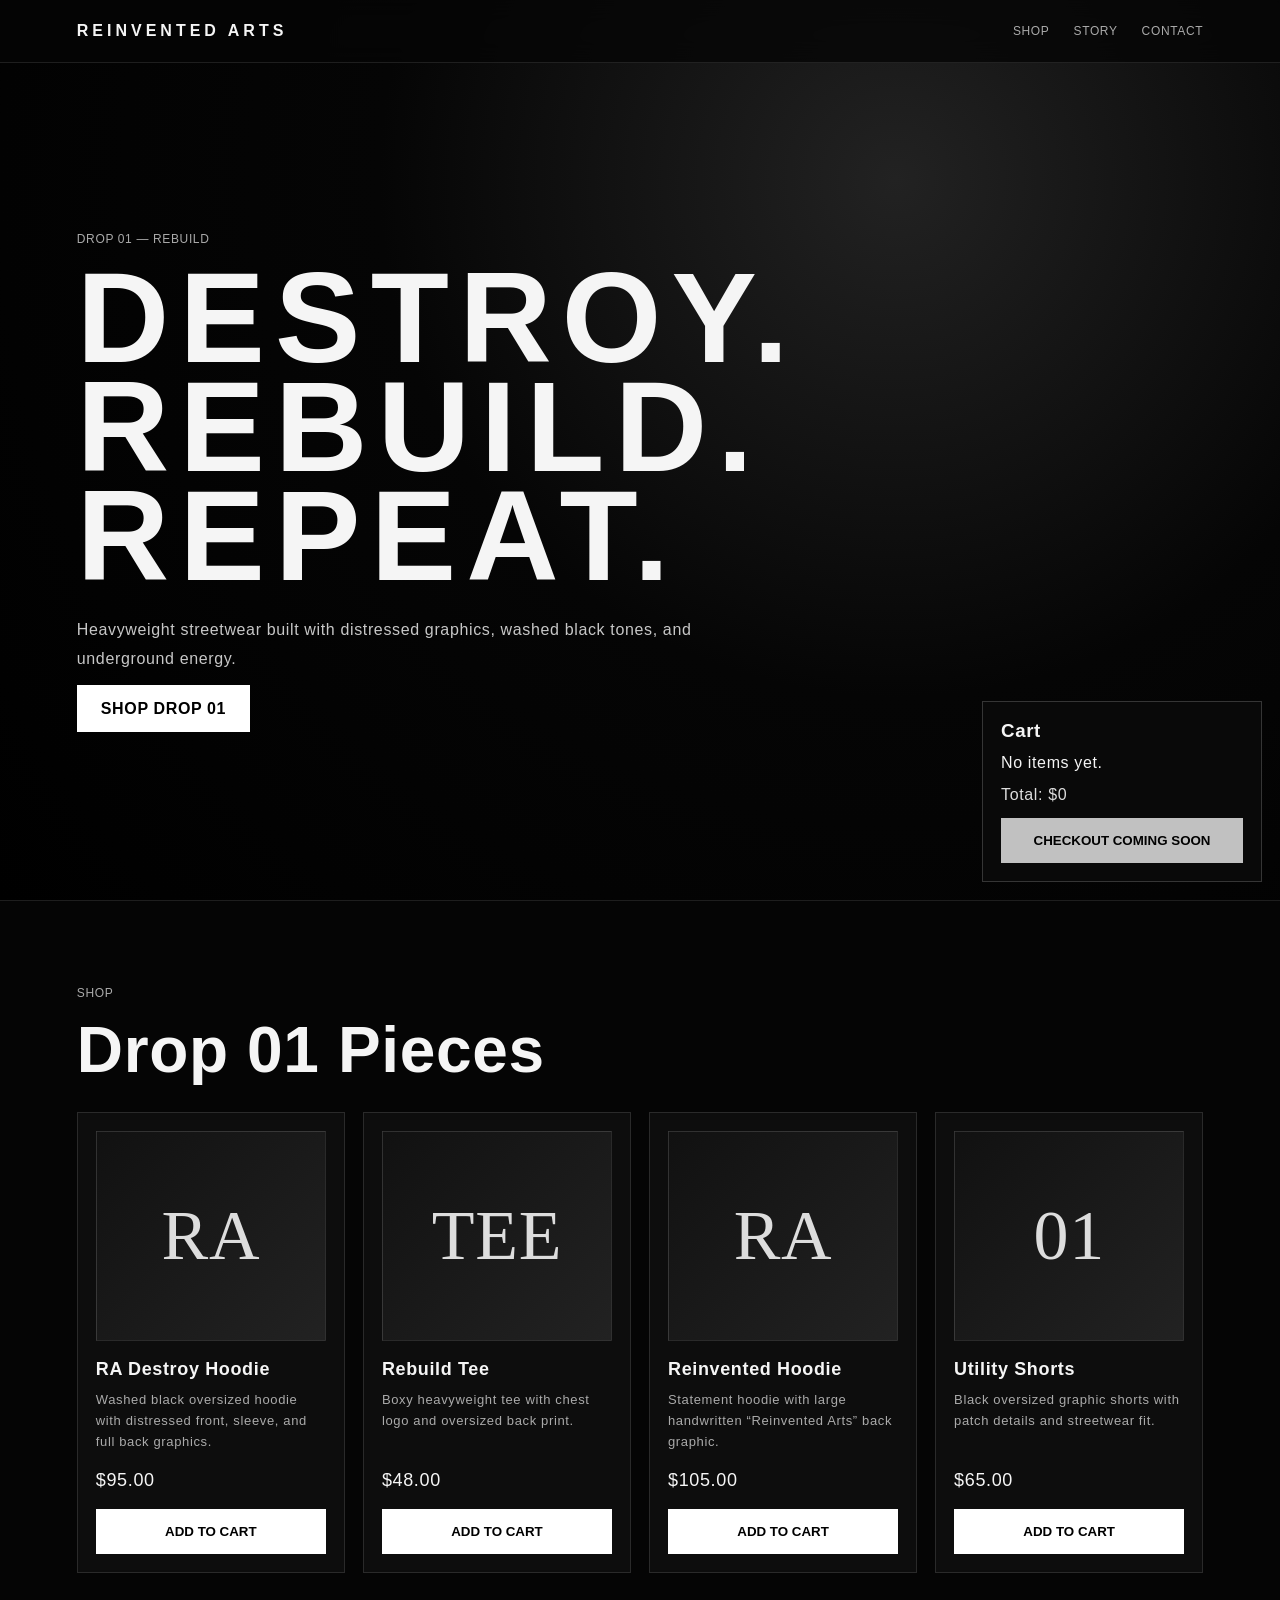
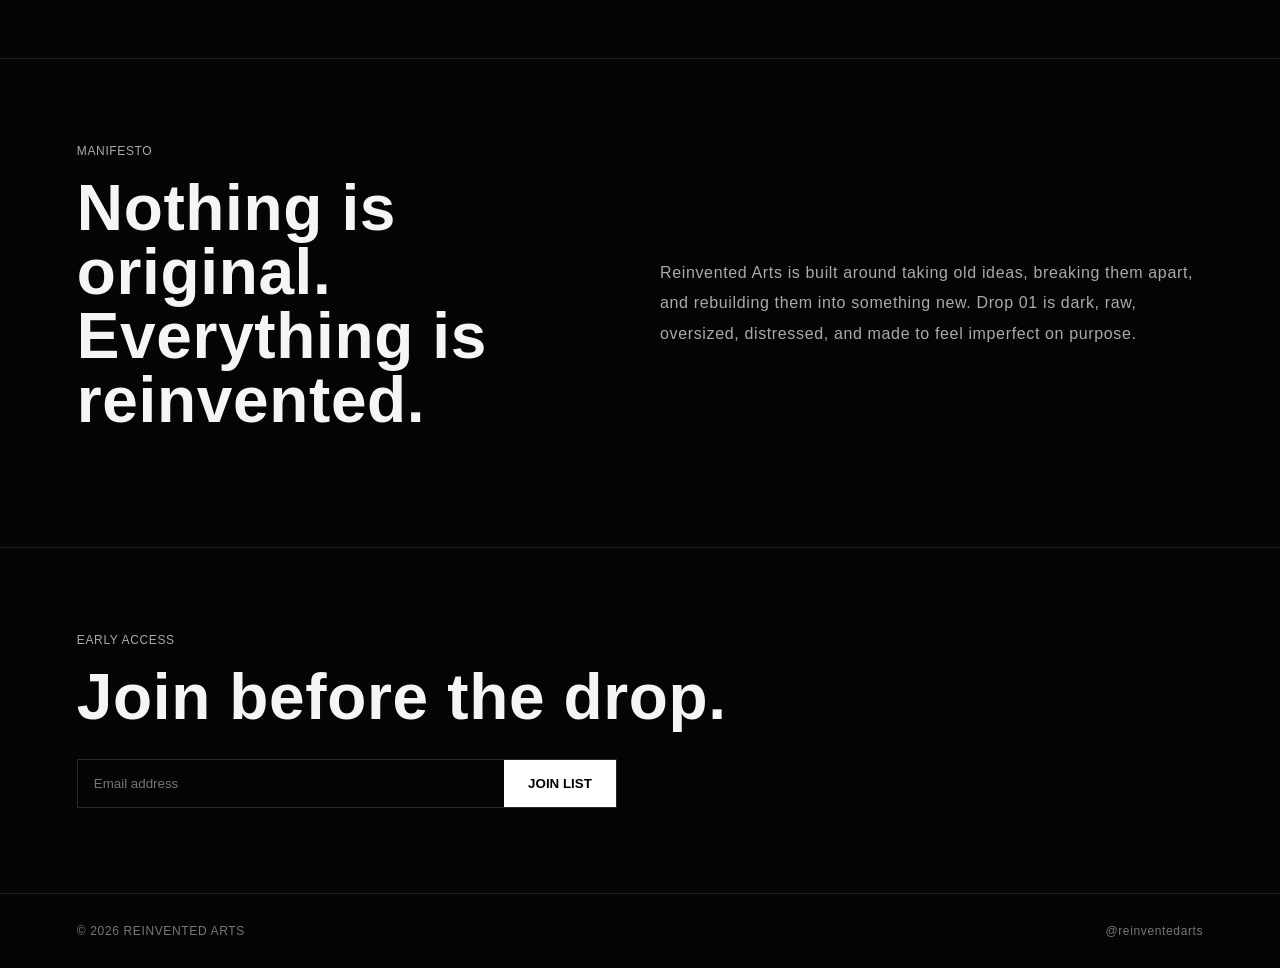
==== index.html @ 9f6cbb35 "Add files via upload" ====
<!DOCTYPE html>
<html lang="en">
<head>
  <meta charset="UTF-8" />
  <meta name="viewport" content="width=device-width, initial-scale=1.0" />
  <title>Reinvented Arts | Drop 01</title>
  <link rel="stylesheet" href="style.css" />
</head>
<body>
  <header class="nav">
    <div class="brand">REINVENTED ARTS</div>
    <nav>
      <a href="#shop">Shop</a>
      <a href="#story">Story</a>
      <a href="#contact">Contact</a>
    </nav>
  </header>

  <section class="hero">
    <div class="hero-inner">
      <p class="eyebrow">DROP 01 — REBUILD</p>
      <h1>DESTROY.<br>REBUILD.<br>REPEAT.</h1>
      <p class="sub">Heavyweight streetwear built with distressed graphics, washed black tones, and underground energy.</p>
      <a class="button" href="#shop">Shop Drop 01</a>
    </div>
  </section>

  <section id="shop" class="section">
    <p class="eyebrow">SHOP</p>
    <h2>Drop 01 Pieces</h2>

    <div class="products">
      <article class="card">
        <div class="product-img">RA</div>
        <h3>RA Destroy Hoodie</h3>
        <p>Washed black oversized hoodie with distressed front, sleeve, and full back graphics.</p>
        <div class="price">$95.00</div>
        <button onclick="addToCart('RA Destroy Hoodie',95)">Add to Cart</button>
      </article>

      <article class="card">
        <div class="product-img">TEE</div>
        <h3>Rebuild Tee</h3>
        <p>Boxy heavyweight tee with chest logo and oversized back print.</p>
        <div class="price">$48.00</div>
        <button onclick="addToCart('Rebuild Tee',48)">Add to Cart</button>
      </article>

      <article class="card">
        <div class="product-img">RA</div>
        <h3>Reinvented Hoodie</h3>
        <p>Statement hoodie with large handwritten “Reinvented Arts” back graphic.</p>
        <div class="price">$105.00</div>
        <button onclick="addToCart('Reinvented Hoodie',105)">Add to Cart</button>
      </article>

      <article class="card">
        <div class="product-img">01</div>
        <h3>Utility Shorts</h3>
        <p>Black oversized graphic shorts with patch details and streetwear fit.</p>
        <div class="price">$65.00</div>
        <button onclick="addToCart('Utility Shorts',65)">Add to Cart</button>
      </article>
    </div>
  </section>

  <section id="story" class="section split">
    <div>
      <p class="eyebrow">MANIFESTO</p>
      <h2>Nothing is original. Everything is reinvented.</h2>
    </div>
    <p>
      Reinvented Arts is built around taking old ideas, breaking them apart, and rebuilding them into something new.
      Drop 01 is dark, raw, oversized, distressed, and made to feel imperfect on purpose.
    </p>
  </section>

  <section class="section newsletter">
    <p class="eyebrow">EARLY ACCESS</p>
    <h2>Join before the drop.</h2>
    <form>
      <input type="email" placeholder="Email address" />
      <button type="button">Join List</button>
    </form>
  </section>

  <aside class="cart" id="cart">
    <h3>Cart</h3>
    <div id="cartItems">No items yet.</div>
    <div class="cart-total">Total: $<span id="cartTotal">0</span></div>
    <button class="checkout">Checkout Coming Soon</button>
  </aside>

  <footer id="contact">
    <div>© 2026 REINVENTED ARTS</div>
    <div>@reinventedarts</div>
  </footer>

  <script src="script.js"></script>
</body>
</html>
---- style.css ----
*{box-sizing:border-box;margin:0;padding:0}body{background:#050505;color:#f5f5f5;font-family:Arial,Helvetica,sans-serif;letter-spacing:.04em}a{color:inherit;text-decoration:none}.nav{position:fixed;top:0;width:100%;z-index:10;display:flex;justify-content:space-between;align-items:center;padding:22px 6vw;background:rgba(5,5,5,.8);backdrop-filter:blur(12px);border-bottom:1px solid rgba(255,255,255,.1)}.brand{font-weight:800;letter-spacing:.25em}.nav nav{display:flex;gap:24px;font-size:12px;text-transform:uppercase;color:#aaa}.hero{min-height:100vh;display:flex;align-items:center;padding:120px 6vw 70px;background:radial-gradient(circle at 70% 20%,#222 0%,#050505 45%,#000 100%)}.hero-inner{max-width:850px}.eyebrow{font-size:12px;color:#aaa;text-transform:uppercase;margin-bottom:18px}.hero h1{font-size:clamp(54px,10vw,130px);line-height:.85;letter-spacing:.08em}.sub{max-width:620px;color:#c7c7c7;line-height:1.8;margin:26px 0}.button,.card button,.newsletter button,.checkout{background:#fff;color:#000;border:0;padding:15px 24px;text-transform:uppercase;font-weight:800;cursor:pointer}.section{padding:85px 6vw;border-top:1px solid rgba(255,255,255,.1)}h2{font-size:clamp(30px,5vw,64px);line-height:1;margin-bottom:30px}.products{display:grid;grid-template-columns:repeat(4,1fr);gap:18px}.card{background:#0d0d0d;border:1px solid rgba(255,255,255,.12);padding:18px;min-height:430px;display:flex;flex-direction:column}.product-img{height:210px;background:linear-gradient(135deg,#111,#222);border:1px solid rgba(255,255,255,.1);display:grid;place-items:center;font-family:serif;font-size:70px;margin-bottom:18px;color:#ddd}.card h3{font-size:18px;margin-bottom:10px}.card p{font-size:13px;color:#aaa;line-height:1.6;flex:1}.price{font-size:18px;margin:18px 0}.split{display:grid;grid-template-columns:1fr 1fr;gap:40px;align-items:center}.split p:last-child{color:#aaa;line-height:1.9}.newsletter form{display:flex;max-width:540px;border:1px solid rgba(255,255,255,.15)}input{flex:1;background:transparent;border:0;color:#fff;padding:16px;outline:0}.cart{position:fixed;right:18px;bottom:18px;width:280px;background:#090909;border:1px solid rgba(255,255,255,.18);padding:18px;z-index:20}.cart h3{margin-bottom:12px}.cart-total{margin:14px 0;color:#ddd}.checkout{width:100%;opacity:.75}footer{display:flex;justify-content:space-between;padding:30px 6vw;color:#777;font-size:12px;border-top:1px solid rgba(255,255,255,.1)}@media(max-width:900px){.products{grid-template-columns:1fr}.split{grid-template-columns:1fr}.nav nav{display:none}.cart{position:static;width:auto;margin:18px}.hero h1{font-size:54px}}
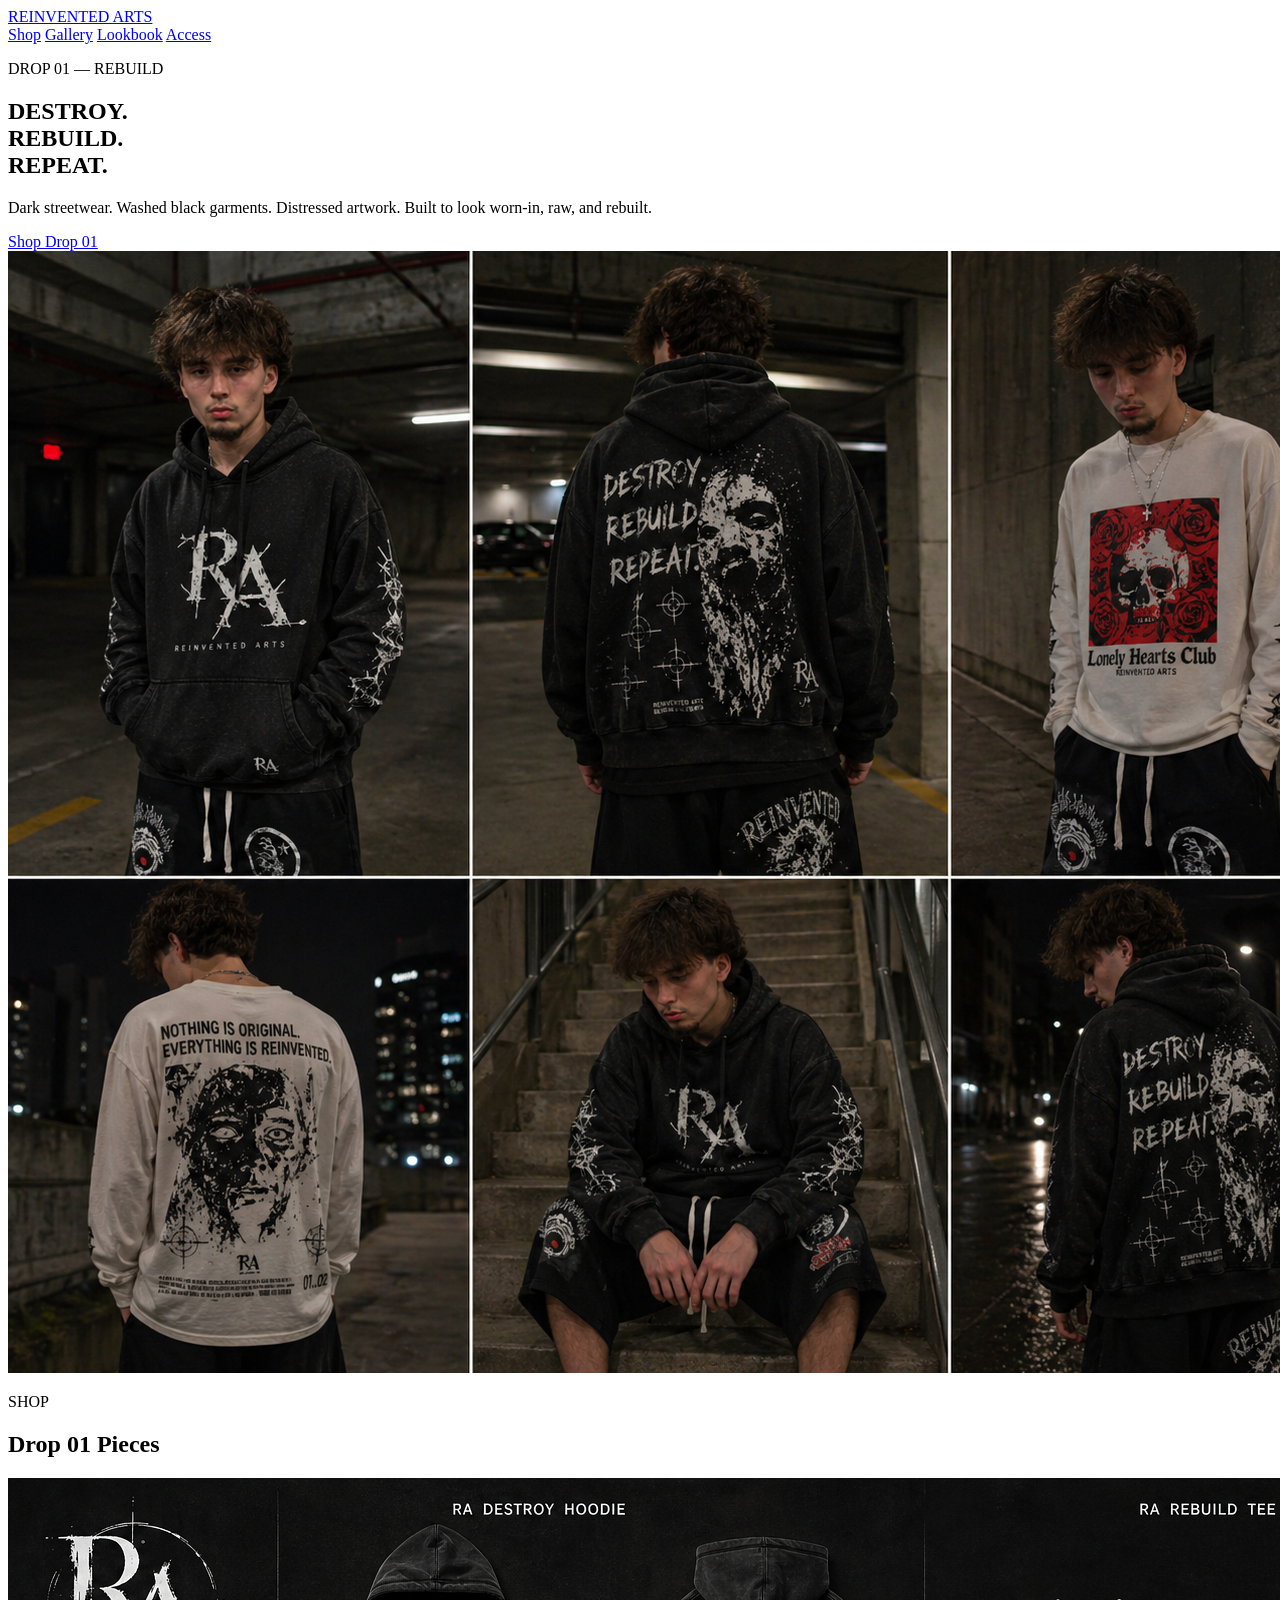
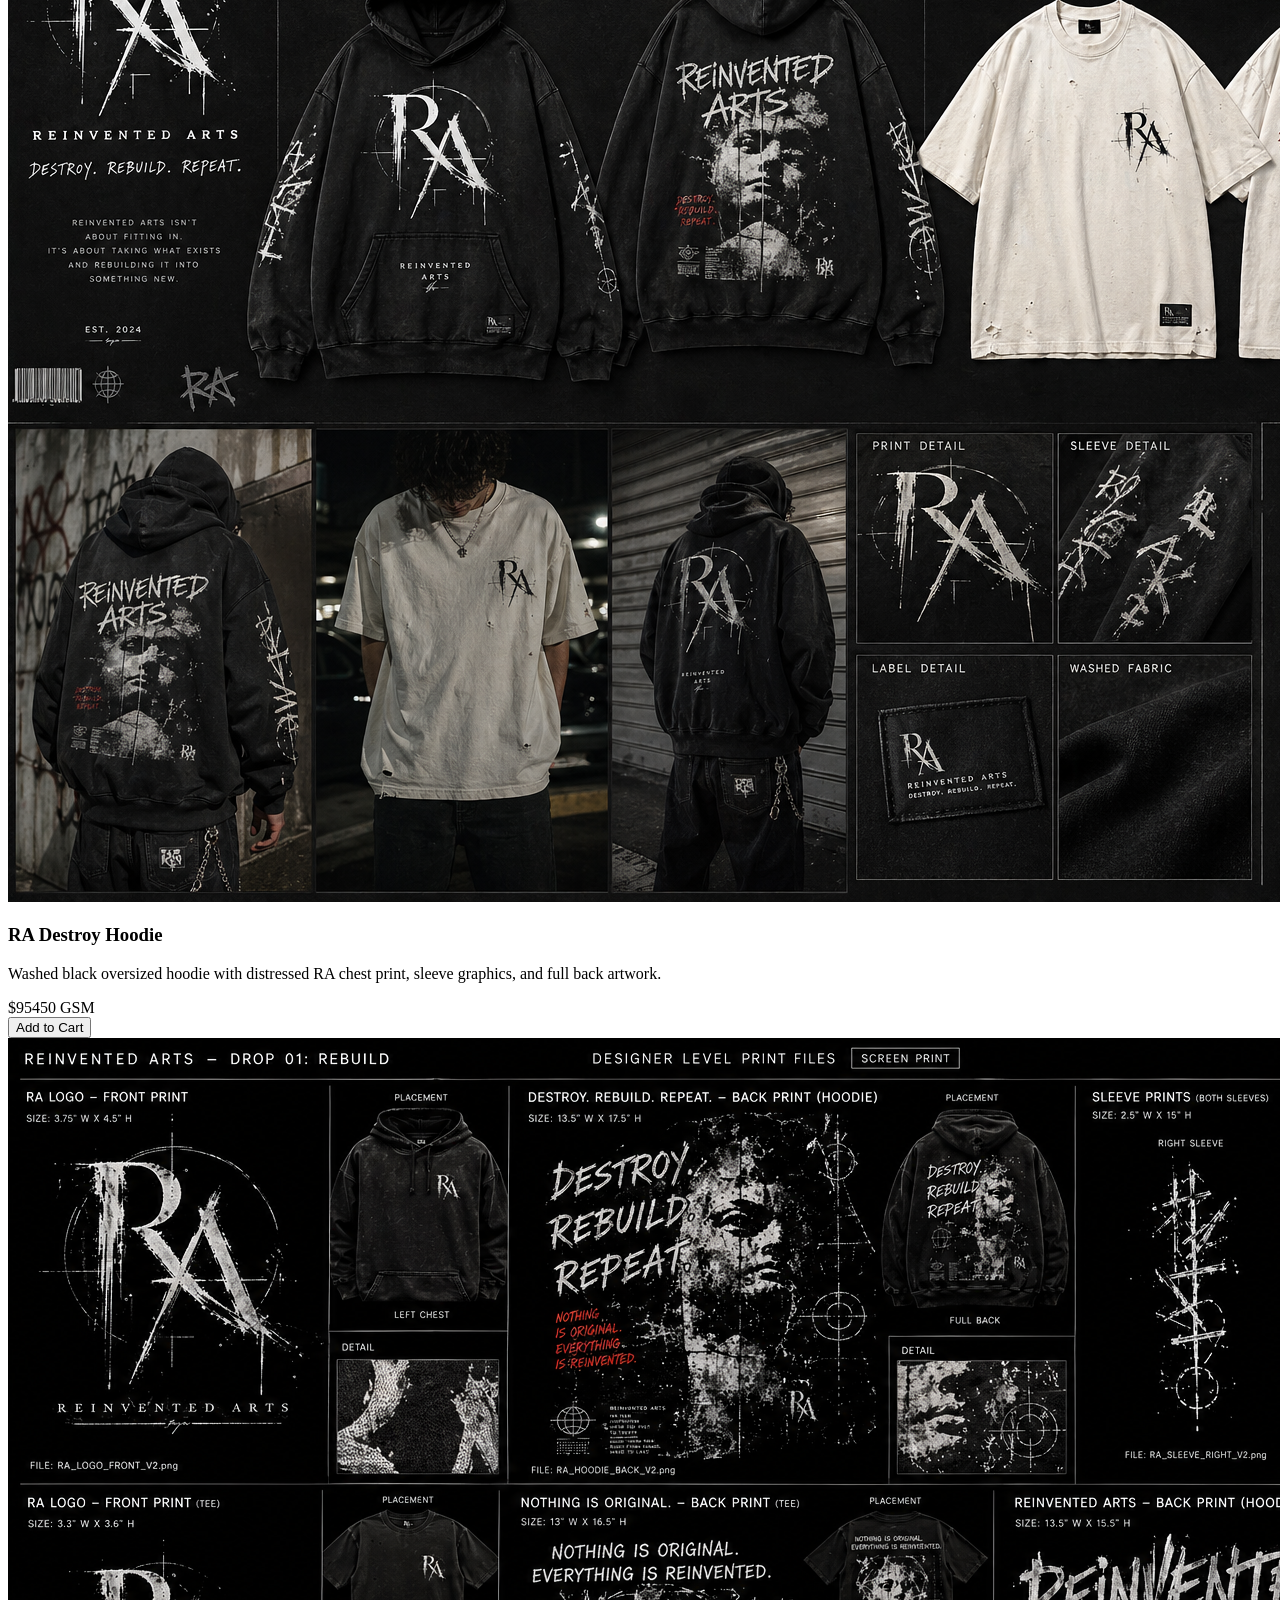
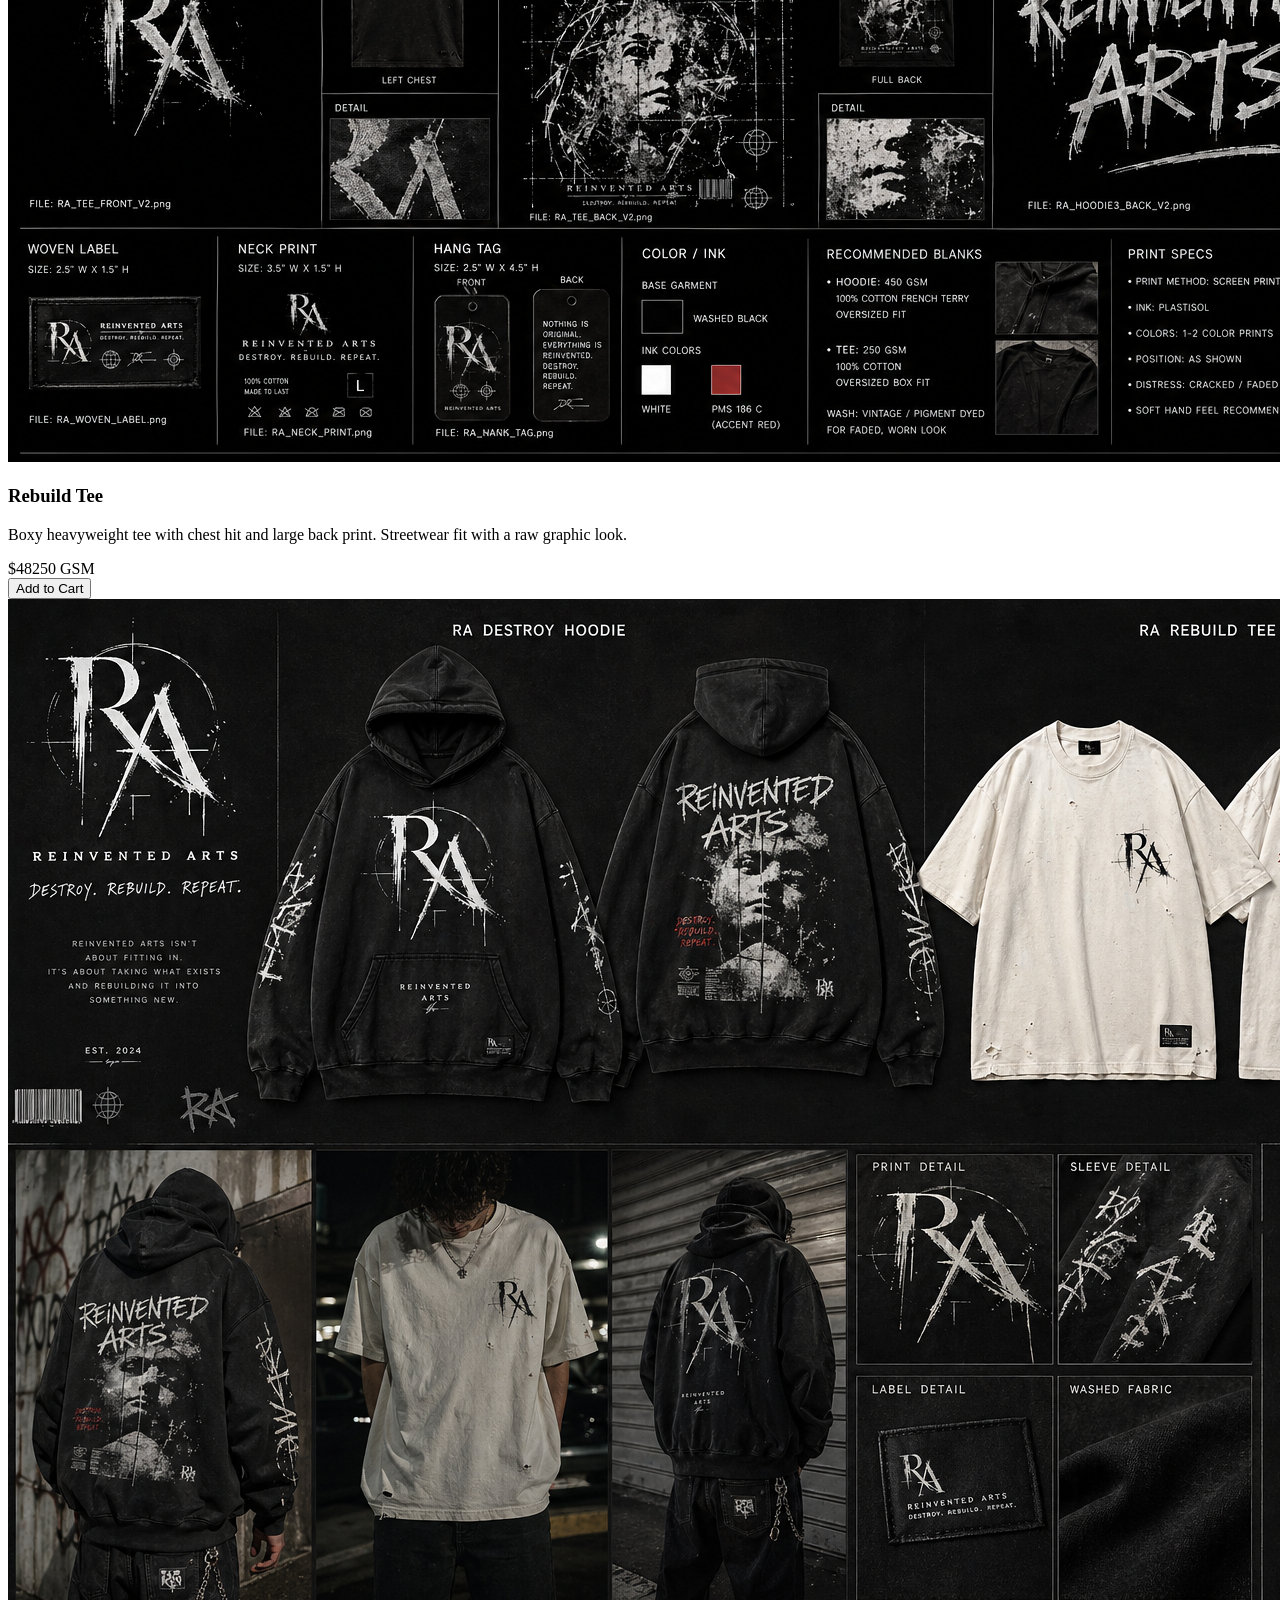
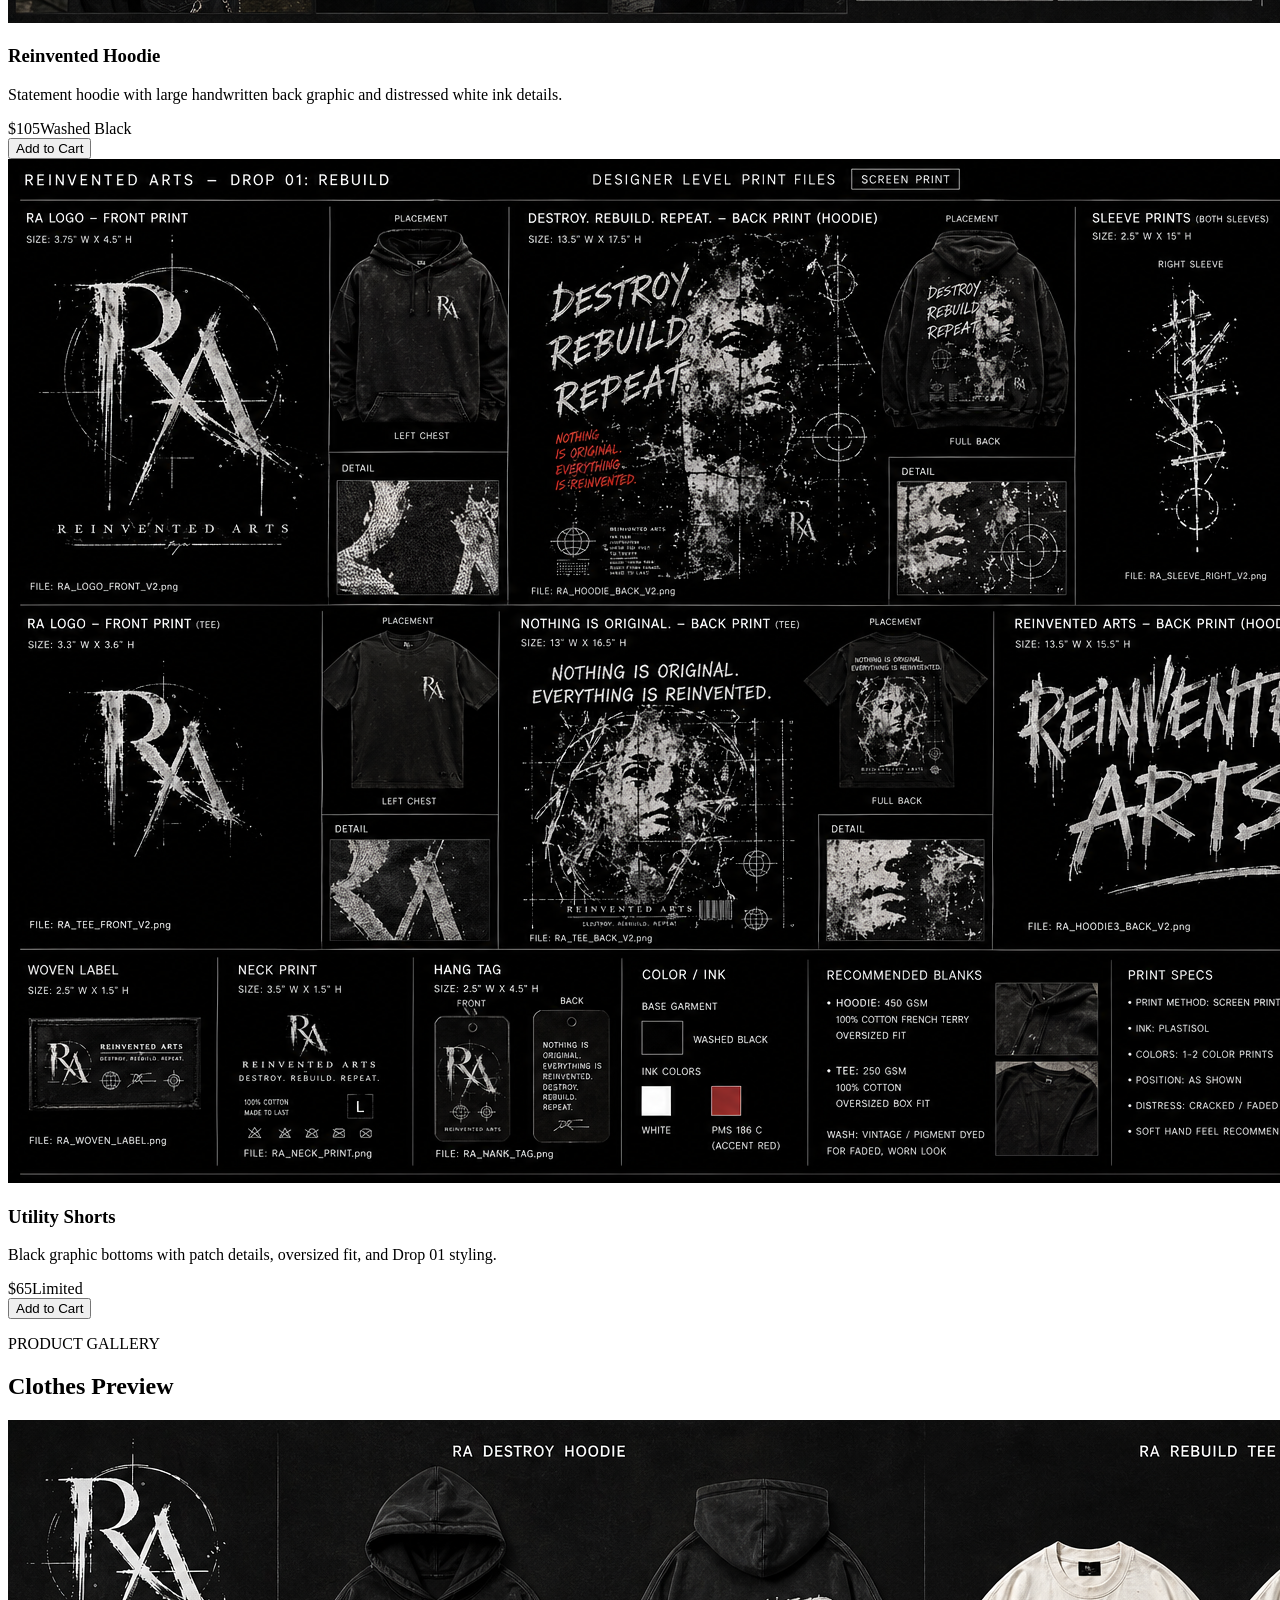
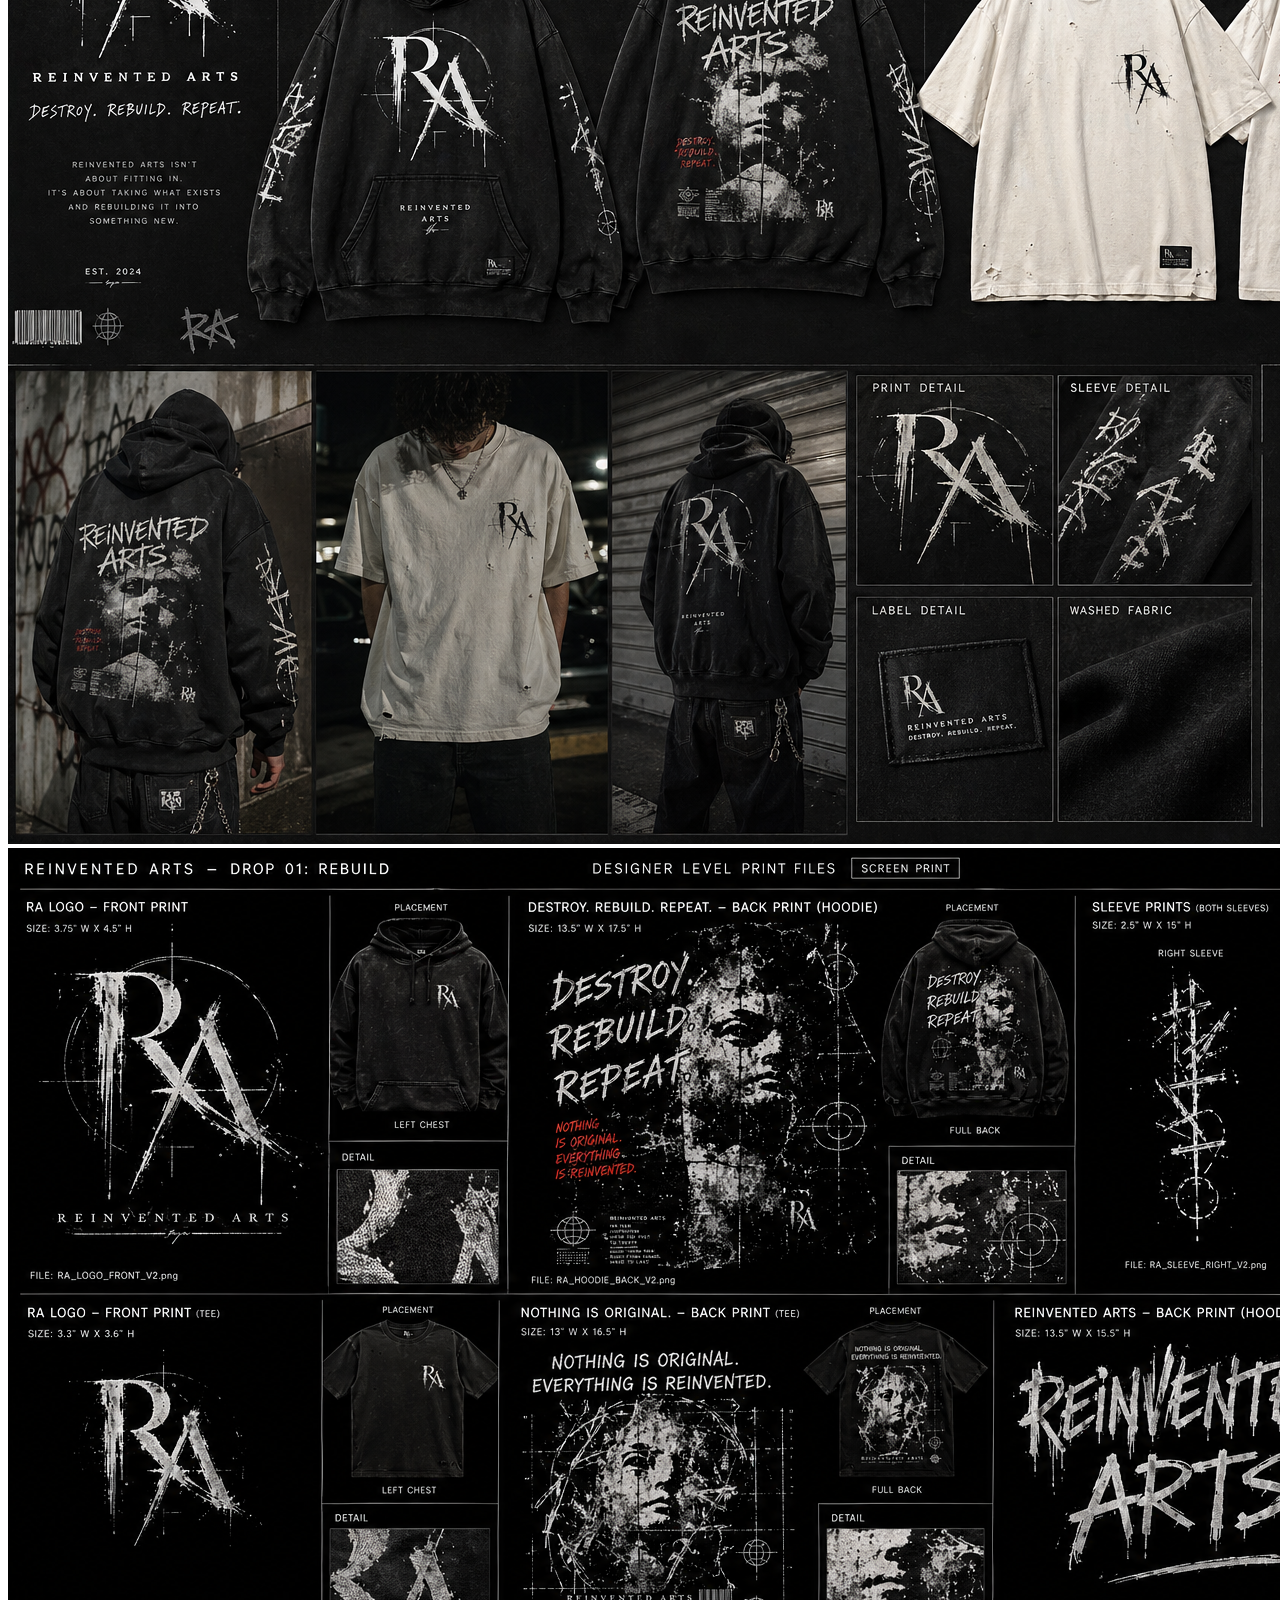
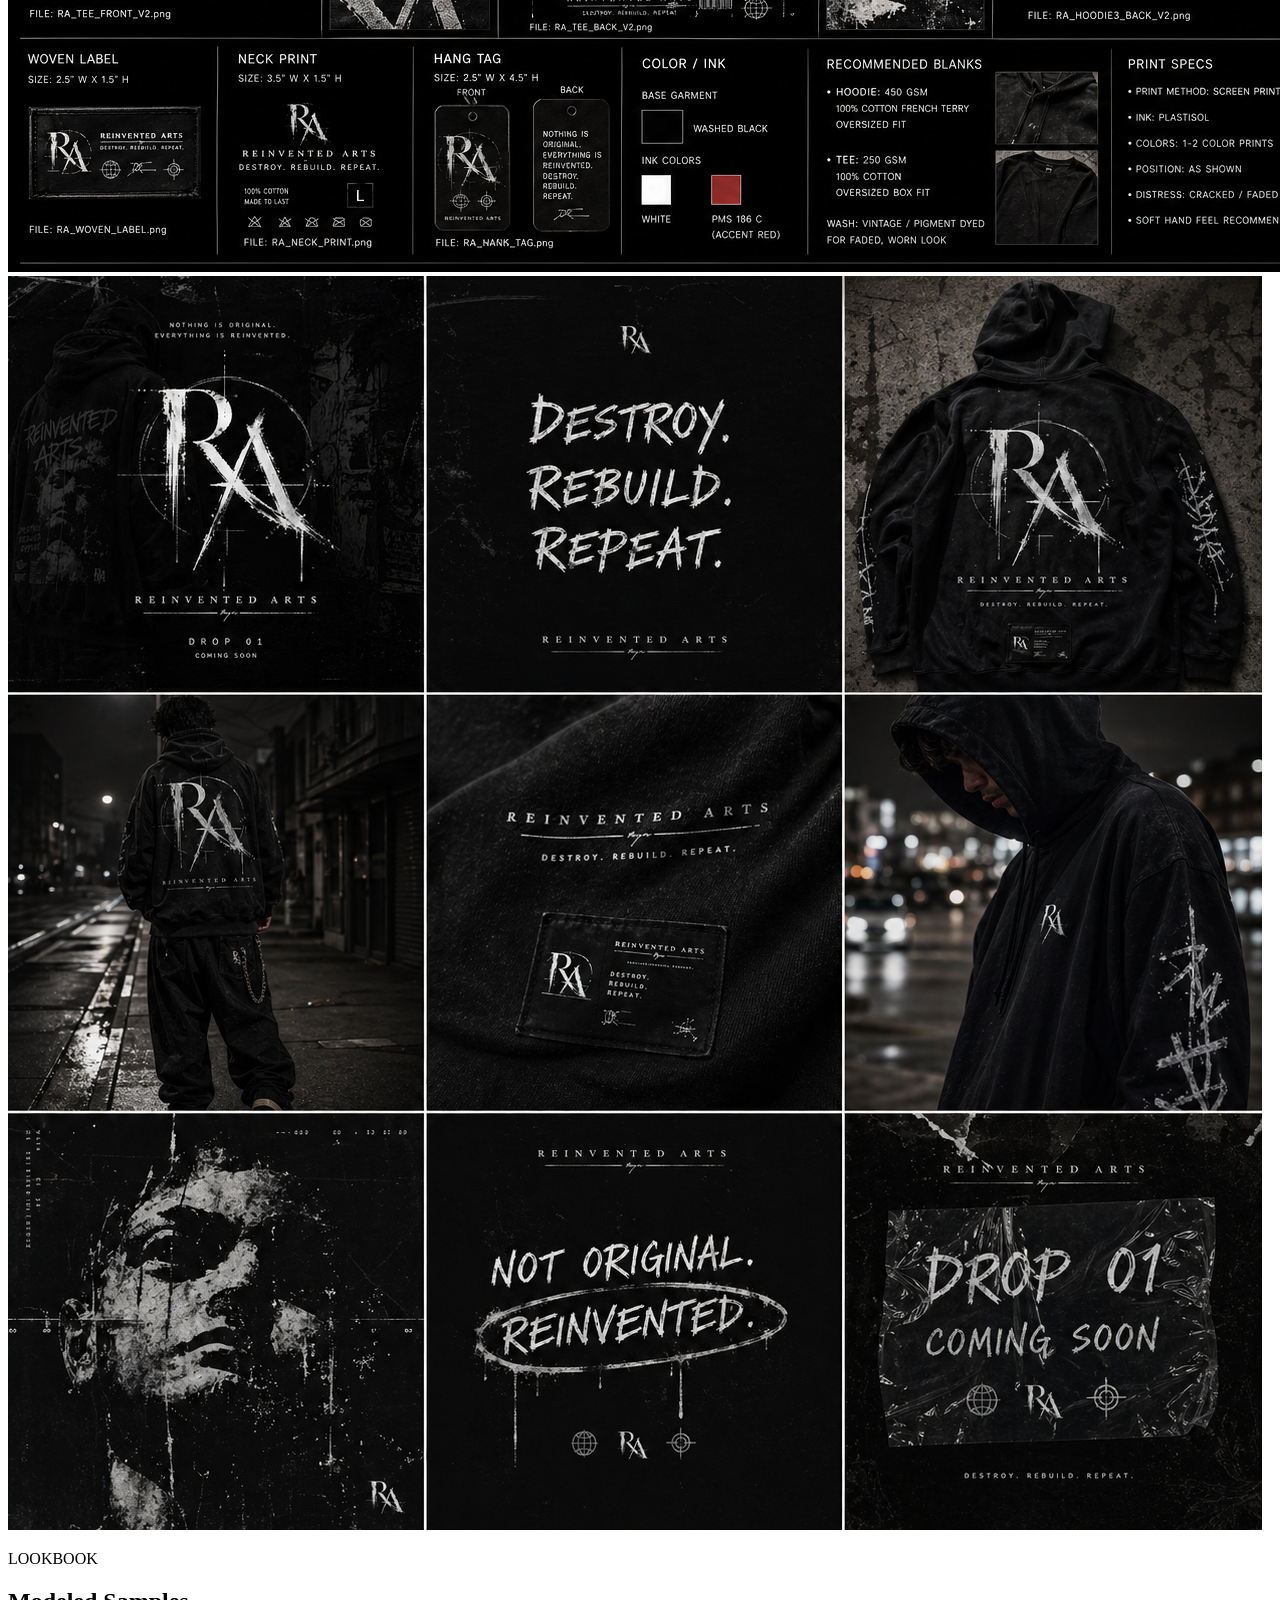
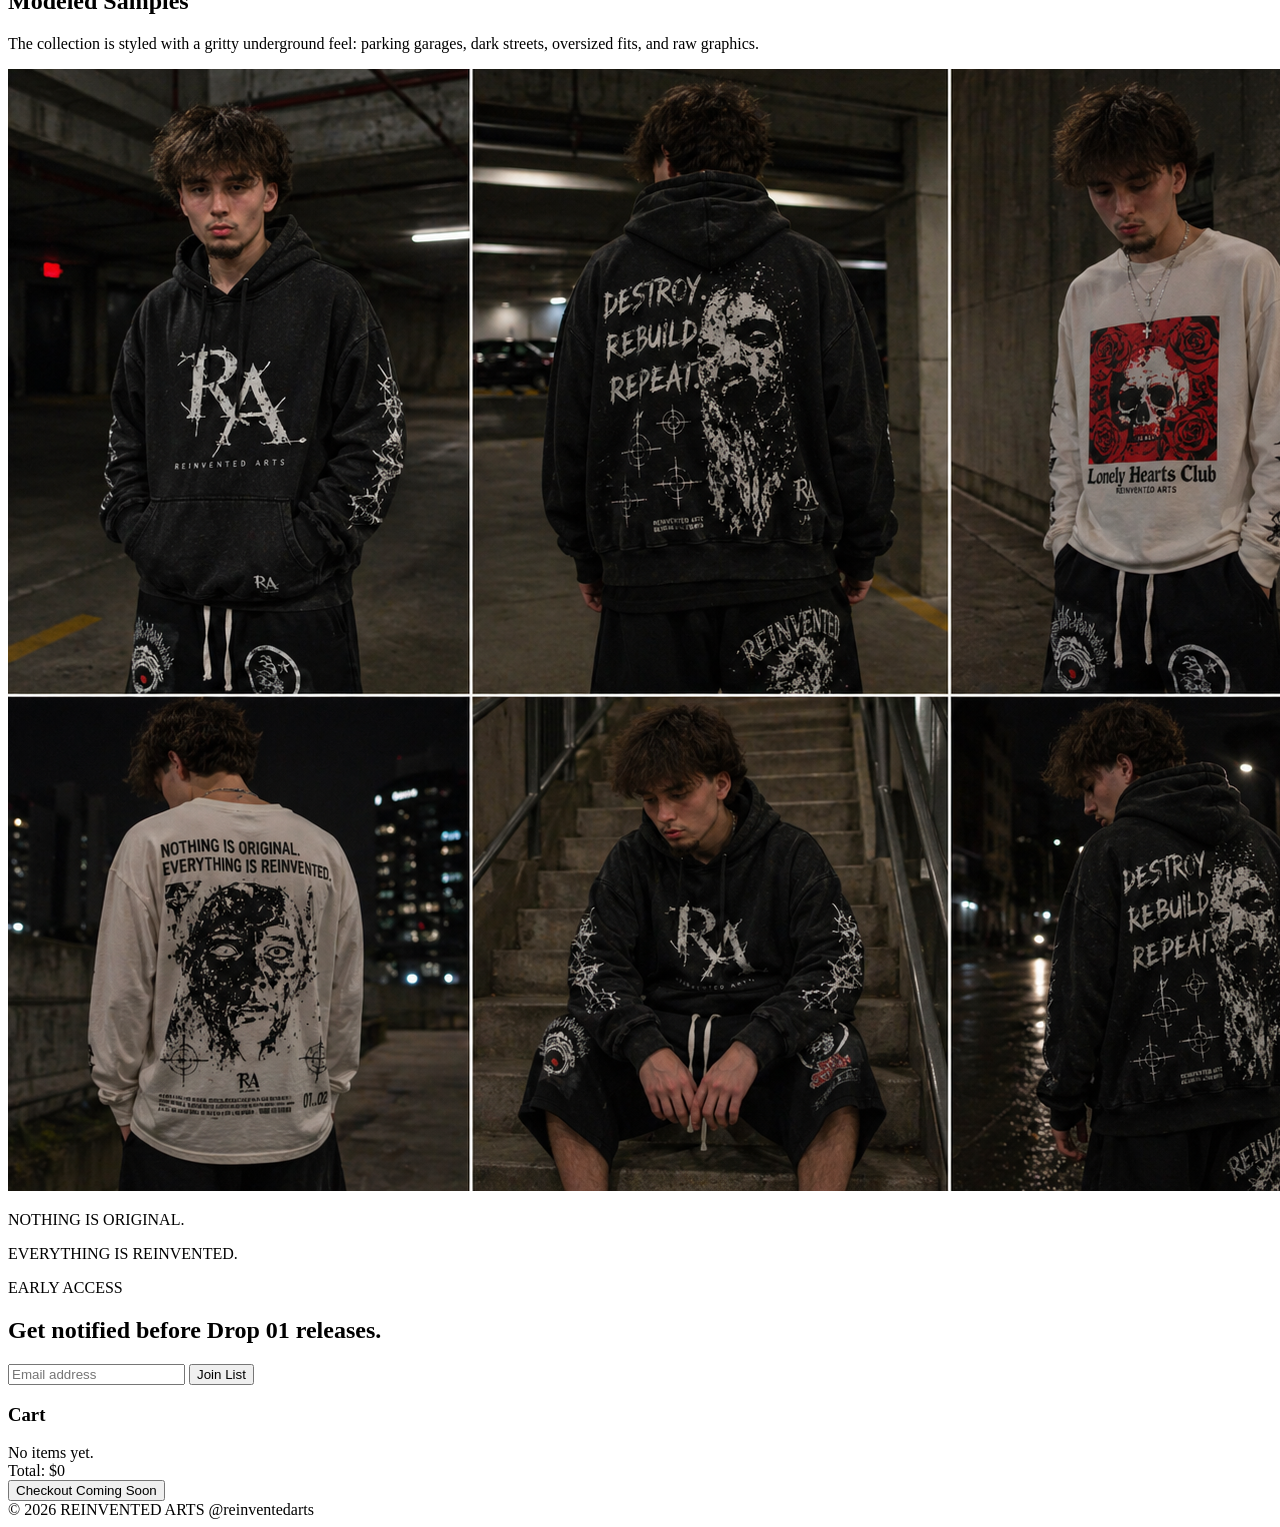
==== commit 9ee0c2cd: "Rename index(1).html to index.html" ====
--- a/index.html
+++ b/index.html
@@ -3,97 +3,112 @@
 <head>
   <meta charset="UTF-8" />
   <meta name="viewport" content="width=device-width, initial-scale=1.0" />
-  <title>Reinvented Arts | Drop 01</title>
+  <title>Reinvented Arts — Drop 01</title>
   <link rel="stylesheet" href="style.css" />
 </head>
 <body>
   <header class="nav">
-    <div class="brand">REINVENTED ARTS</div>
+    <a class="brand" href="#">REINVENTED ARTS</a>
     <nav>
-      <a href="#shop">Shop</a>
-      <a href="#story">Story</a>
-      <a href="#contact">Contact</a>
+      <a href="#drop">Shop</a>
+      <a href="#gallery">Gallery</a>
+      <a href="#lookbook">Lookbook</a>
+      <a href="#access">Access</a>
     </nav>
   </header>
 
   <section class="hero">
-    <div class="hero-inner">
+    <div>
       <p class="eyebrow">DROP 01 — REBUILD</p>
       <h1>DESTROY.<br>REBUILD.<br>REPEAT.</h1>
-      <p class="sub">Heavyweight streetwear built with distressed graphics, washed black tones, and underground energy.</p>
-      <a class="button" href="#shop">Shop Drop 01</a>
+      <p class="sub">Dark streetwear. Washed black garments. Distressed artwork. Built to look worn-in, raw, and rebuilt.</p>
+      <a class="btn" href="#drop">Shop Drop 01</a>
     </div>
+    <img class="hero-img" src="lookbook.png" alt="Reinvented Arts model lookbook">
   </section>
 
-  <section id="shop" class="section">
+  <section id="drop" class="section">
     <p class="eyebrow">SHOP</p>
     <h2>Drop 01 Pieces</h2>
 
     <div class="products">
-      <article class="card">
-        <div class="product-img">RA</div>
+      <article class="product">
+        <img src="products.png" alt="RA Destroy Hoodie">
         <h3>RA Destroy Hoodie</h3>
-        <p>Washed black oversized hoodie with distressed front, sleeve, and full back graphics.</p>
-        <div class="price">$95.00</div>
+        <p>Washed black oversized hoodie with distressed RA chest print, sleeve graphics, and full back artwork.</p>
+        <div class="meta"><span>$95</span><span>450 GSM</span></div>
         <button onclick="addToCart('RA Destroy Hoodie',95)">Add to Cart</button>
       </article>
 
-      <article class="card">
-        <div class="product-img">TEE</div>
+      <article class="product">
+        <img src="techpack.png" alt="Rebuild Tee">
         <h3>Rebuild Tee</h3>
-        <p>Boxy heavyweight tee with chest logo and oversized back print.</p>
-        <div class="price">$48.00</div>
+        <p>Boxy heavyweight tee with chest hit and large back print. Streetwear fit with a raw graphic look.</p>
+        <div class="meta"><span>$48</span><span>250 GSM</span></div>
         <button onclick="addToCart('Rebuild Tee',48)">Add to Cart</button>
       </article>
 
-      <article class="card">
-        <div class="product-img">RA</div>
+      <article class="product">
+        <img src="products.png" alt="Reinvented Hoodie">
         <h3>Reinvented Hoodie</h3>
-        <p>Statement hoodie with large handwritten “Reinvented Arts” back graphic.</p>
-        <div class="price">$105.00</div>
+        <p>Statement hoodie with large handwritten back graphic and distressed white ink details.</p>
+        <div class="meta"><span>$105</span><span>Washed Black</span></div>
         <button onclick="addToCart('Reinvented Hoodie',105)">Add to Cart</button>
       </article>
 
-      <article class="card">
-        <div class="product-img">01</div>
+      <article class="product">
+        <img src="techpack.png" alt="Utility Shorts">
         <h3>Utility Shorts</h3>
-        <p>Black oversized graphic shorts with patch details and streetwear fit.</p>
-        <div class="price">$65.00</div>
+        <p>Black graphic bottoms with patch details, oversized fit, and Drop 01 styling.</p>
+        <div class="meta"><span>$65</span><span>Limited</span></div>
         <button onclick="addToCart('Utility Shorts',65)">Add to Cart</button>
       </article>
     </div>
   </section>
 
-  <section id="story" class="section split">
-    <div>
-      <p class="eyebrow">MANIFESTO</p>
-      <h2>Nothing is original. Everything is reinvented.</h2>
+  <section id="gallery" class="section gallery">
+    <p class="eyebrow">PRODUCT GALLERY</p>
+    <h2>Clothes Preview</h2>
+    <div class="gallery-grid">
+      <img src="products.png" alt="Product mockups">
+      <img src="techpack.png" alt="Designer print file sheet">
+      <img src="grid.png" alt="Instagram grid preview">
     </div>
-    <p>
-      Reinvented Arts is built around taking old ideas, breaking them apart, and rebuilding them into something new.
-      Drop 01 is dark, raw, oversized, distressed, and made to feel imperfect on purpose.
-    </p>
   </section>
 
-  <section class="section newsletter">
+  <section id="lookbook" class="section lookbook">
+    <div>
+      <p class="eyebrow">LOOKBOOK</p>
+      <h2>Modeled Samples</h2>
+      <p>The collection is styled with a gritty underground feel: parking garages, dark streets, oversized fits, and raw graphics.</p>
+    </div>
+    <img src="lookbook.png" alt="Reinvented Arts lookbook">
+  </section>
+
+  <section class="manifesto">
+    <p>NOTHING IS ORIGINAL.</p>
+    <p>EVERYTHING IS REINVENTED.</p>
+  </section>
+
+  <section id="access" class="section access">
     <p class="eyebrow">EARLY ACCESS</p>
-    <h2>Join before the drop.</h2>
+    <h2>Get notified before Drop 01 releases.</h2>
     <form>
-      <input type="email" placeholder="Email address" />
+      <input type="email" placeholder="Email address">
       <button type="button">Join List</button>
     </form>
   </section>
 
-  <aside class="cart" id="cart">
+  <aside class="cart">
     <h3>Cart</h3>
     <div id="cartItems">No items yet.</div>
-    <div class="cart-total">Total: $<span id="cartTotal">0</span></div>
+    <div class="total">Total: $<span id="cartTotal">0</span></div>
     <button class="checkout">Checkout Coming Soon</button>
   </aside>
 
-  <footer id="contact">
-    <div>© 2026 REINVENTED ARTS</div>
-    <div>@reinventedarts</div>
+  <footer>
+    <span>© 2026 REINVENTED ARTS</span>
+    <span>@reinventedarts</span>
   </footer>
 
   <script src="script.js"></script>
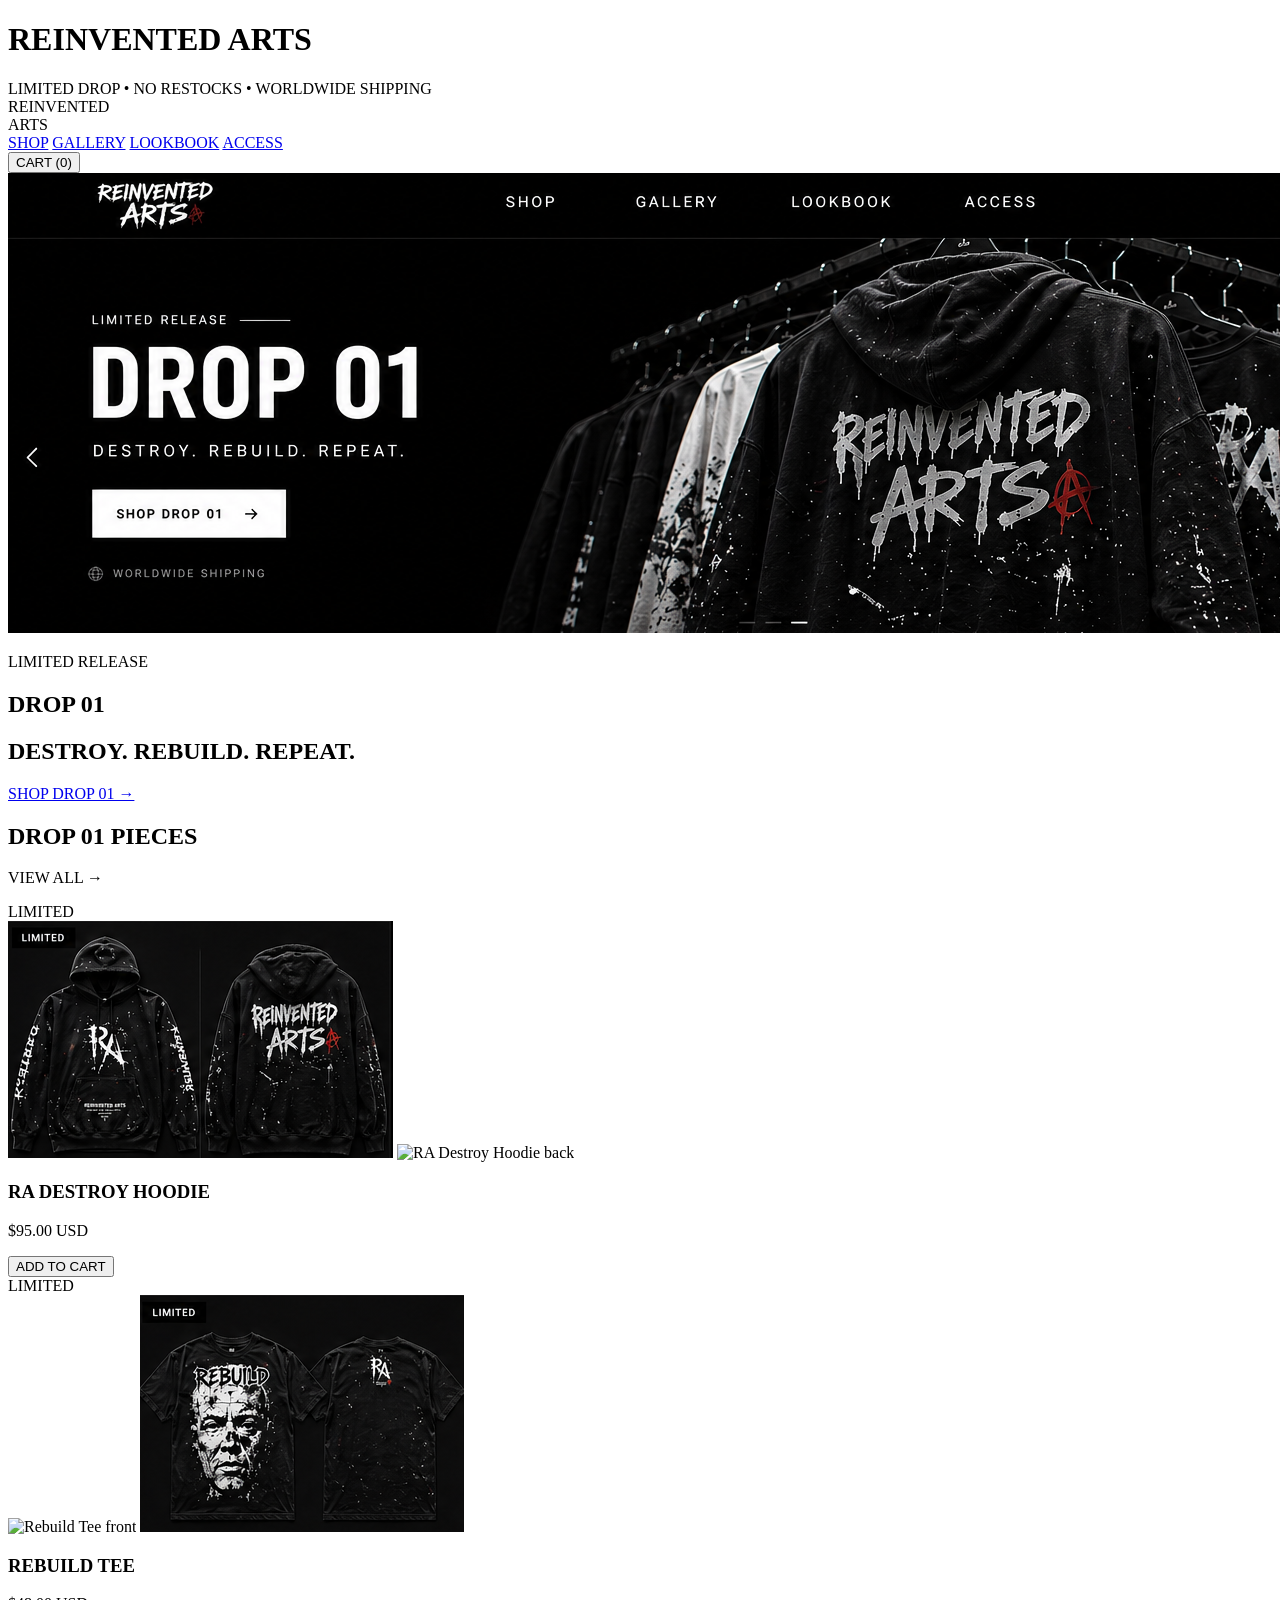
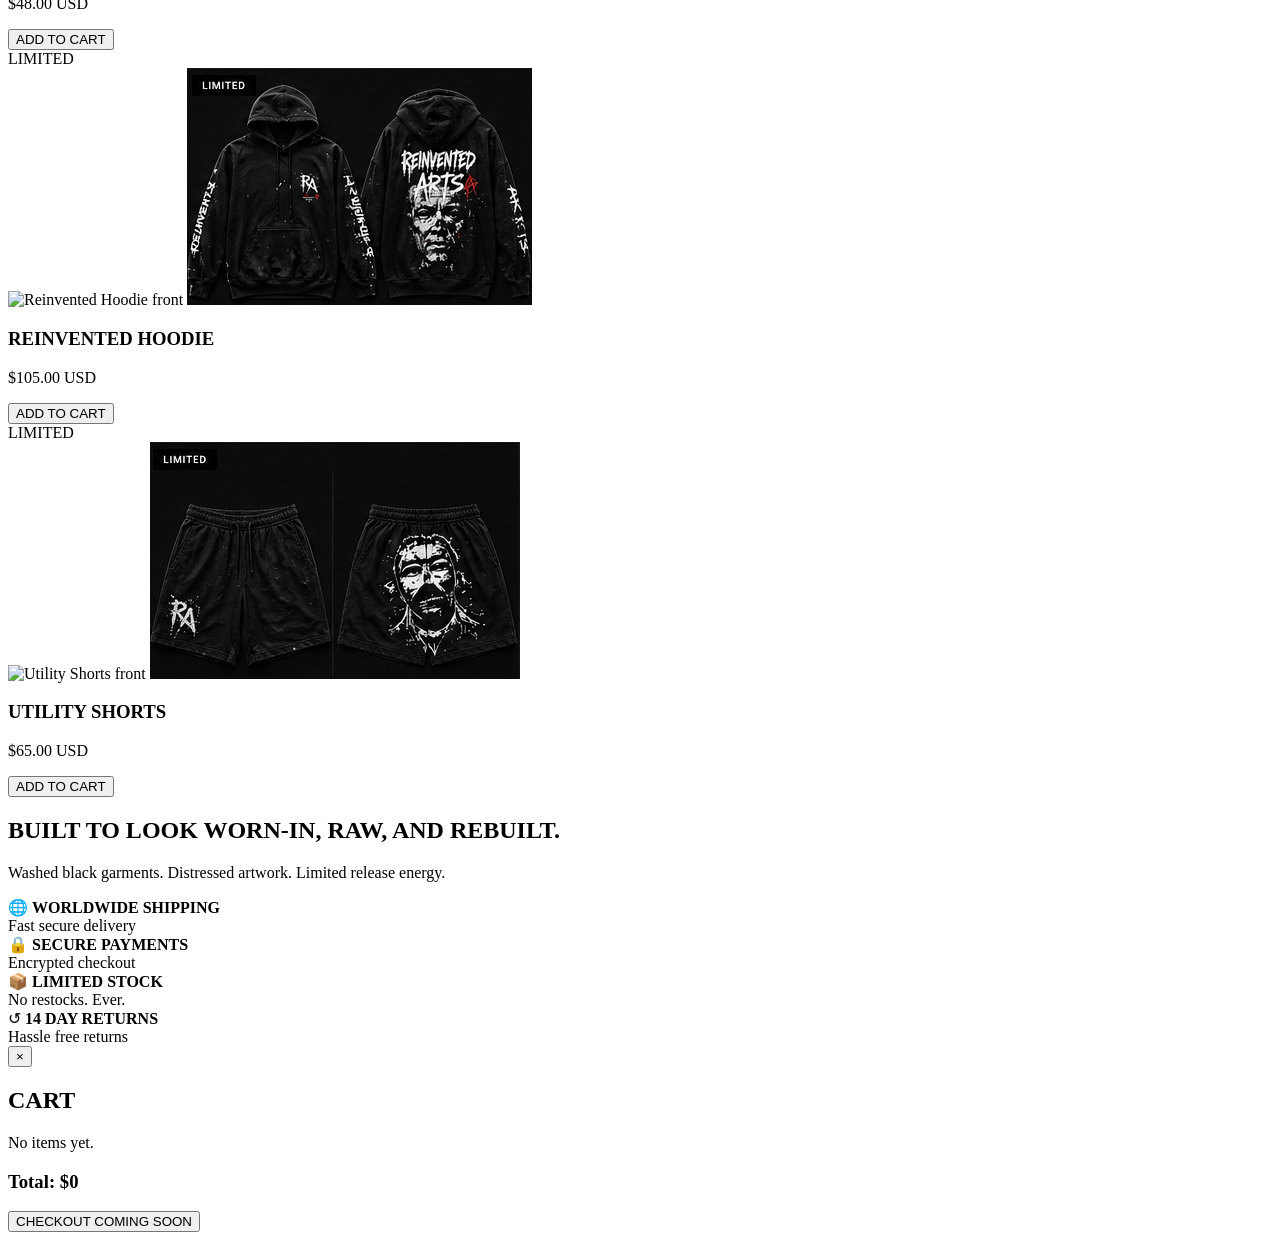
==== commit 68ac0886: "Rename index(2).html to index.html" ====
--- a/index.html
+++ b/index.html
@@ -6,110 +6,111 @@
   <title>Reinvented Arts — Drop 01</title>
   <link rel="stylesheet" href="style.css" />
 </head>
+
 <body>
+  <div class="loader">
+    <h1>REINVENTED ARTS</h1>
+  </div>
+
+  <div class="topbar">LIMITED DROP • NO RESTOCKS • WORLDWIDE SHIPPING</div>
+
   <header class="nav">
-    <a class="brand" href="#">REINVENTED ARTS</a>
+    <div class="logo">REINVENTED<br>ARTS</div>
+
     <nav>
-      <a href="#drop">Shop</a>
-      <a href="#gallery">Gallery</a>
-      <a href="#lookbook">Lookbook</a>
-      <a href="#access">Access</a>
+      <a href="#shop">SHOP</a>
+      <a href="#gallery">GALLERY</a>
+      <a href="#lookbook">LOOKBOOK</a>
+      <a href="#access">ACCESS</a>
     </nav>
+
+    <button class="cart-btn" onclick="toggleCart()">CART (<span id="cartCount">0</span>)</button>
   </header>
 
   <section class="hero">
-    <div>
-      <p class="eyebrow">DROP 01 — REBUILD</p>
-      <h1>DESTROY.<br>REBUILD.<br>REPEAT.</h1>
-      <p class="sub">Dark streetwear. Washed black garments. Distressed artwork. Built to look worn-in, raw, and rebuilt.</p>
-      <a class="btn" href="#drop">Shop Drop 01</a>
-    </div>
-    <img class="hero-img" src="lookbook.png" alt="Reinvented Arts model lookbook">
-  </section>
+    <img src="hero.png" class="hero-img" alt="Reinvented Arts Drop 01 hero image" />
+    <div class="hero-overlay"></div>
 
-  <section id="drop" class="section">
-    <p class="eyebrow">SHOP</p>
-    <h2>Drop 01 Pieces</h2>
-
-    <div class="products">
-      <article class="product">
-        <img src="products.png" alt="RA Destroy Hoodie">
-        <h3>RA Destroy Hoodie</h3>
-        <p>Washed black oversized hoodie with distressed RA chest print, sleeve graphics, and full back artwork.</p>
-        <div class="meta"><span>$95</span><span>450 GSM</span></div>
-        <button onclick="addToCart('RA Destroy Hoodie',95)">Add to Cart</button>
-      </article>
-
-      <article class="product">
-        <img src="techpack.png" alt="Rebuild Tee">
-        <h3>Rebuild Tee</h3>
-        <p>Boxy heavyweight tee with chest hit and large back print. Streetwear fit with a raw graphic look.</p>
-        <div class="meta"><span>$48</span><span>250 GSM</span></div>
-        <button onclick="addToCart('Rebuild Tee',48)">Add to Cart</button>
-      </article>
-
-      <article class="product">
-        <img src="products.png" alt="Reinvented Hoodie">
-        <h3>Reinvented Hoodie</h3>
-        <p>Statement hoodie with large handwritten back graphic and distressed white ink details.</p>
-        <div class="meta"><span>$105</span><span>Washed Black</span></div>
-        <button onclick="addToCart('Reinvented Hoodie',105)">Add to Cart</button>
-      </article>
-
-      <article class="product">
-        <img src="techpack.png" alt="Utility Shorts">
-        <h3>Utility Shorts</h3>
-        <p>Black graphic bottoms with patch details, oversized fit, and Drop 01 styling.</p>
-        <div class="meta"><span>$65</span><span>Limited</span></div>
-        <button onclick="addToCart('Utility Shorts',65)">Add to Cart</button>
-      </article>
+    <div class="hero-text">
+      <p>LIMITED RELEASE</p>
+      <h1>DROP 01</h1>
+      <h2>DESTROY. REBUILD. REPEAT.</h2>
+      <a href="#shop" class="hero-btn">SHOP DROP 01 →</a>
     </div>
   </section>
 
-  <section id="gallery" class="section gallery">
-    <p class="eyebrow">PRODUCT GALLERY</p>
-    <h2>Clothes Preview</h2>
-    <div class="gallery-grid">
-      <img src="products.png" alt="Product mockups">
-      <img src="techpack.png" alt="Designer print file sheet">
-      <img src="grid.png" alt="Instagram grid preview">
+  <section id="shop" class="shop">
+    <div class="section-head">
+      <h2>DROP 01 PIECES</h2>
+      <p>VIEW ALL →</p>
+    </div>
+
+    <div class="products">
+      <div class="card">
+        <span class="tag">LIMITED</span>
+        <div class="img-wrap">
+          <img src="destroy-front.png" class="front" alt="RA Destroy Hoodie front" />
+          <img src="destroy-back.png" class="back" alt="RA Destroy Hoodie back" />
+        </div>
+        <h3>RA DESTROY HOODIE</h3>
+        <p>$95.00 USD</p>
+        <button onclick="addToCart('RA Destroy Hoodie', 95)">ADD TO CART</button>
+      </div>
+
+      <div class="card">
+        <span class="tag">LIMITED</span>
+        <div class="img-wrap">
+          <img src="rebuild-front.png" class="front" alt="Rebuild Tee front" />
+          <img src="rebuild-back.png" class="back" alt="Rebuild Tee back" />
+        </div>
+        <h3>REBUILD TEE</h3>
+        <p>$48.00 USD</p>
+        <button onclick="addToCart('Rebuild Tee', 48)">ADD TO CART</button>
+      </div>
+
+      <div class="card">
+        <span class="tag">LIMITED</span>
+        <div class="img-wrap">
+          <img src="reinvented-front.png" class="front" alt="Reinvented Hoodie front" />
+          <img src="reinvented-back.png" class="back" alt="Reinvented Hoodie back" />
+        </div>
+        <h3>REINVENTED HOODIE</h3>
+        <p>$105.00 USD</p>
+        <button onclick="addToCart('Reinvented Hoodie', 105)">ADD TO CART</button>
+      </div>
+
+      <div class="card">
+        <span class="tag">LIMITED</span>
+        <div class="img-wrap">
+          <img src="shorts-front.png" class="front" alt="Utility Shorts front" />
+          <img src="shorts-back.png" class="back" alt="Utility Shorts back" />
+        </div>
+        <h3>UTILITY SHORTS</h3>
+        <p>$65.00 USD</p>
+        <button onclick="addToCart('Utility Shorts', 65)">ADD TO CART</button>
+      </div>
     </div>
   </section>
 
-  <section id="lookbook" class="section lookbook">
-    <div>
-      <p class="eyebrow">LOOKBOOK</p>
-      <h2>Modeled Samples</h2>
-      <p>The collection is styled with a gritty underground feel: parking garages, dark streets, oversized fits, and raw graphics.</p>
-    </div>
-    <img src="lookbook.png" alt="Reinvented Arts lookbook">
+  <section id="gallery" class="editorial">
+    <h2>BUILT TO LOOK WORN-IN, RAW, AND REBUILT.</h2>
+    <p>Washed black garments. Distressed artwork. Limited release energy.</p>
   </section>
 
-  <section class="manifesto">
-    <p>NOTHING IS ORIGINAL.</p>
-    <p>EVERYTHING IS REINVENTED.</p>
+  <section class="features">
+    <div>🌐 <b>WORLDWIDE SHIPPING</b><br><span>Fast secure delivery</span></div>
+    <div>🔒 <b>SECURE PAYMENTS</b><br><span>Encrypted checkout</span></div>
+    <div>📦 <b>LIMITED STOCK</b><br><span>No restocks. Ever.</span></div>
+    <div>↺ <b>14 DAY RETURNS</b><br><span>Hassle free returns</span></div>
   </section>
 
-  <section id="access" class="section access">
-    <p class="eyebrow">EARLY ACCESS</p>
-    <h2>Get notified before Drop 01 releases.</h2>
-    <form>
-      <input type="email" placeholder="Email address">
-      <button type="button">Join List</button>
-    </form>
-  </section>
-
-  <aside class="cart">
-    <h3>Cart</h3>
+  <div class="cart-drawer" id="cartDrawer">
+    <button class="close" onclick="toggleCart()">×</button>
+    <h2>CART</h2>
     <div id="cartItems">No items yet.</div>
-    <div class="total">Total: $<span id="cartTotal">0</span></div>
-    <button class="checkout">Checkout Coming Soon</button>
-  </aside>
-
-  <footer>
-    <span>© 2026 REINVENTED ARTS</span>
-    <span>@reinventedarts</span>
-  </footer>
+    <h3>Total: $<span id="cartTotal">0</span></h3>
+    <button class="checkout">CHECKOUT COMING SOON</button>
+  </div>
 
   <script src="script.js"></script>
 </body>
